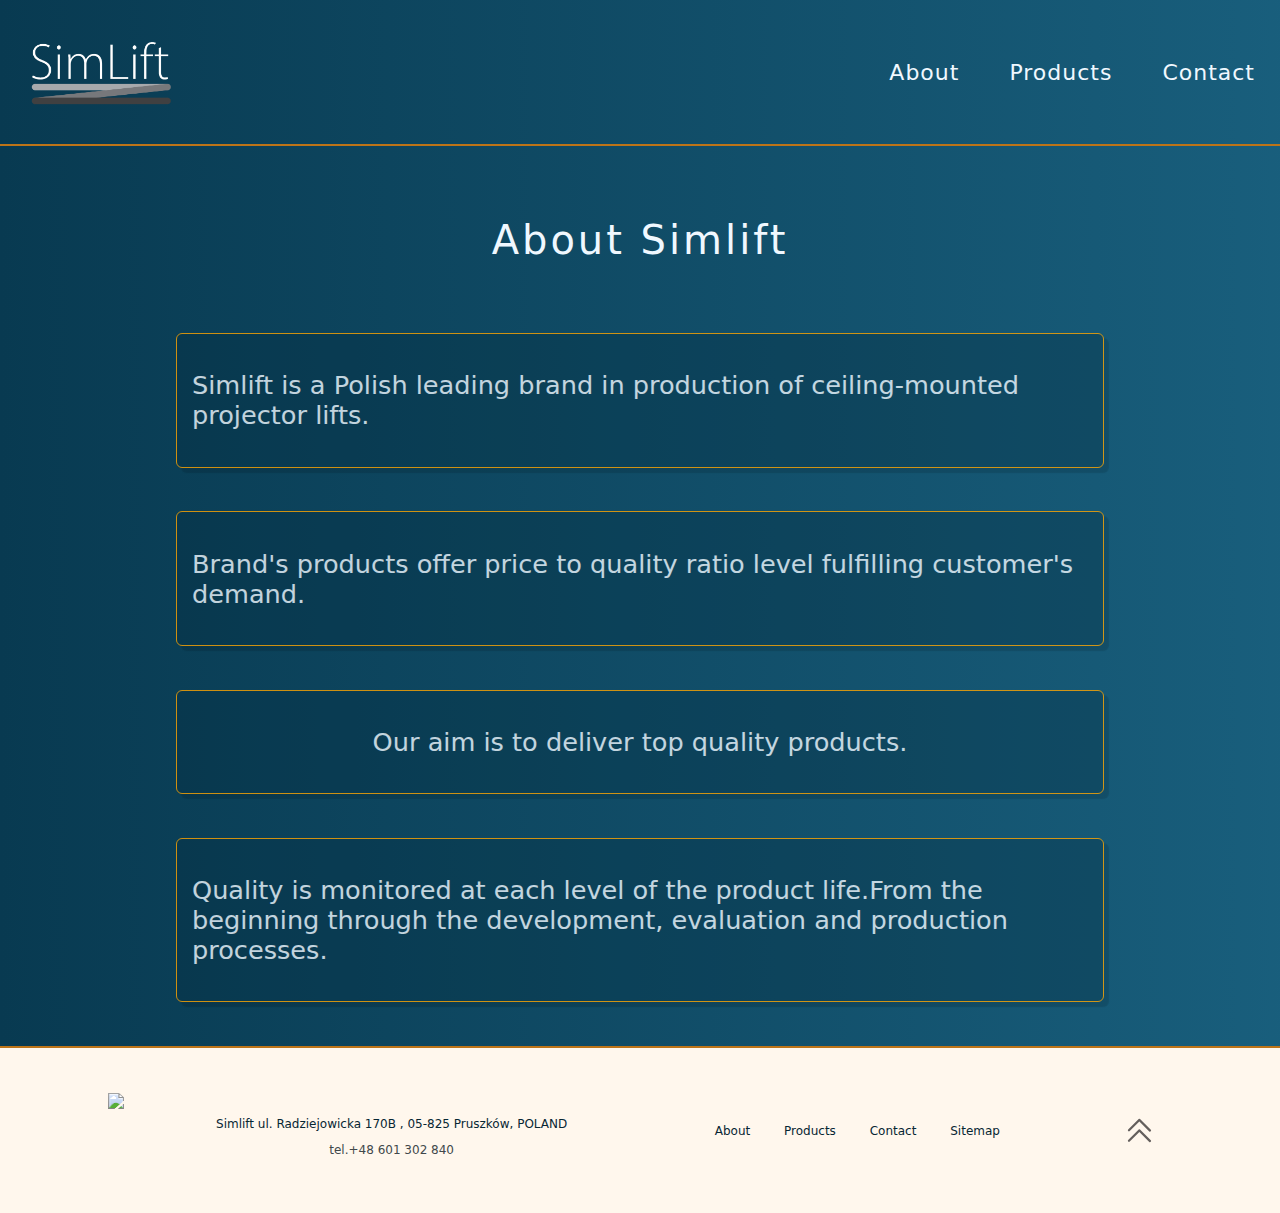
==== about.html @ 5cfcb2d1 "facebook logo removed" ====
<!DOCTYPE html>
<html lang="en">
  <head>
    <meta charset="UTF-8" />
    <meta name="viewport" content="width=device-width, initial-scale=1.0" />
    <link rel="stylesheet" href="style.css" />
    <link rel="stylesheet" href="about.css" />
    <title>About</title>
    </head>
<body id="contact-body">
   <div class="container">
      <a href="index.html"> <img class="logo" src="./Simlift.png" /></a>
      <nav>
        <a href="" class="bold">About</a> <a href="products.html">Products </a><a href="contact.html">Contact</a>
      </nav>
    </div>
    <main>
      <h1> About Simlift</h1>
     <div class="about-section"><h2>Simlift is a Polish <strong>leading brand</strong> in production of <strong>ceiling-mounted projector lifts.</strong></h2></div>
        <div class="about-section"><h2> Brand's <strong>products offer</strong> price to quality ratio level fulfilling customer's demand.</h2></div>
        <div class="about-section"><h2>Our aim is to deliver<strong> top quality </strong> products.</h2></div> 
        <div class="about-section"><h2><strong>Quality is monitored </strong> at each level of the product life.From the beginning through the development, evaluation and production processes.</h2></div>
    </main>
    <footer>
      <img class="ak-logo" src="logo2.jpg" />
      <div class="address">
       <p> <div>Simlift ul. Radziejowicka 170B , 05-825 Pruszków, POLAND</p></div>
          <p> tel.+48 601 302 840 </p></div>
      </div>
     <div class="footer-link-container">
      <ul>
        <li><a href="about.html">About</a></li>
        <li><a href="products.html">Products</a></li>
      <li><a href="contact.html">Contact</a></li>
      <li><a href="#">Sitemap</a></li>
      </ul>
      </div>
      <a href="#"> <img  class="footer-arrow" src="./icons/arrowup.svg"/></a>
    </footer>
   </body>
---- style.css ----
html {
  scroll-behavior: smooth;
}

body {
  background-image: linear-gradient(to right, #083a51, #115978f7);
    font-family: system-ui, -apple-system, BlinkMacSystemFont, 'Segoe UI', Roboto,
    Oxygen, Ubuntu, Cantarell, 'Open Sans', 'Helvetica Neue', sans-serif;
    color: aliceblue;
    font-weight: 200;
    margin:0px;

    
}

a {
  text-decoration:none;
  color: aliceblue;
}

a:hover {
  text-decoration: underline 1px;


}
footer a {
  color: #072633;
  display: flex;
  justify-content: space-between;
  justify-content: flex-end;
  padding: 15px;
}

header {
  display: flex;
  align-items: center;
  justify-content: space-around;
  position: relative;
  height: 84vh;
  width: auto;
  background-image: linear-gradient(rgba(0, 0, 0, 0.3), rgba(0, 0, 0, 0.3)),
    url(./images/projectorscreen1.jpg);
  background-size: cover;
  
  
}


h1 {
  font-size: 2.5em;
  margin-block-start: 0.67em;
  margin-block-end: 0.67em;
  display: flex;
  justify-content: space-evenly;
  letter-spacing: 3px;
}

h1, h2, h3, p, a {
font-weight: 100;
align-items: flex-end;
justify-content: center;

  }

  h2 {

    font-size:1.6em;
  }


.logo {
  height: 80px;
  width: auto;  
}

.logo-div {
  height: 15vh;
}

nav {
  display: flex;
  justify-content: space-between;
  align-items:end;
  gap: 50px;
  font-size: 30px;
  text-decoration: none;

  
}

nav a {
  font-size: 22px;
  letter-spacing: 1px;
  
}

title {
  color: rgba(226, 226, 226, 0.7);
  font-family: 'Times New Roman', Times, serif;
  font-size: 20px;
  display: flex;
  justify-content: center;
}
.bold {
  font-weight: 500;
}

.img-container {
  background-image: linear-gradient(rgba(0, 0, 0, 0.3), rgba(0, 0, 0, 0.3)),
    url(../../../images/istockphoto-1251716975-1024x1024.jpg);
}

.section-1 {
  background-color: white;
  max-height: 200vh;
}
.btn:hover {
  text-decoration: underline 0.5px white;
}

.carousel-container {

  position: relative;
  gap: 20px;
  padding: 15px;
  height: 100%;
  border: 2px #bd7418 solid;
  min-height: 600px;
  
}

.carousel-flex {
  display: flex;
  flex-direction: column;
  flex-basis: 50%;
  border: solid rgba(0, 0, 0, 0.561) 0.2px;
  border-radius: 3px;
  box-shadow: 5px 5px 1px #00000026;
}

.carousel-container h1 {
  display: flex;
 color:  #072633;
}



.section-1-outer-container {
  display: flex;
  gap: 15px;

}

.section-1-inner-container-1 {
color: #072633;
background-color:#fff7ed;
flex-basis: 50%;
text-align: center;
border: solid  rgba(0, 0, 0, 0.561) 0.2px;
border-radius: 3px;

}

.carousel-container .carousel-item,
.carousel-container .carousel-item-hidden {
  display: none; /* hide all slide images not currently being viewed */
}

.carousel-container .carousel-item-visible {
  display: flex; /* show current slide image */
  animation: fadeVisibility 0.5s; /* for fading effect when switching between slides */
}

.header-carousel-container {
display: flex;
align-items: center;
justify-content: space-between;

}

.header-carousel-container h2 {
  align-items: center;
  margin-left:  50px;
  border-bottom: solid 1.2px #bd7418;
  position:absolute;
  top:50%;
  transform: translate(0,-50%);
  font-size: 35px;
}

.carousel-container .carousel-item img {
  /* height: 400px;
  width: auto; */
  margin: auto;
  max-width: 100%;
  height: auto;

}


.container {
  display: flex;
  justify-content: space-between;
  align-items: center;
  font-size: 20px;
  min-height: 16vh;
  flex-wrap: wrap;
  padding:  0px 25px;
  border-bottom: 2px solid #bd7418;

  
}

.overlay-text {
  display: flex;
  flex-direction: column;
  height: 100%;
  justify-content: space-around;
  align-items: center;
  text-align: center;
}

.carousel-dots {
  text-align: center;
  display: flex;
  justify-content: space-around;
  padding:35px;
}

input[type=radio]{
  accent-color:#bd7418;
  
 
}

.dot:focus {
   border: 0.5px solid;  
}


@keyframes fadeVisibility {
  0% {
    opacity: 0;
  }
  100% {
    opacity: 1;
  }
}

.carousel-info {
display: none;
}

.carousel-info-hidden {
  display: none;
  }

.carousel-info-visible {
  display: flex; /* show current slide image */
  animation: fadeVisibility 0.5s; /* for fading effect when switching between slides */
  justify-content: space-around;
  height: 100%;
  flex-direction: column;
  align-items: center;
  box-shadow: 5px 5px 1px #00000026;
}


.header-carousel-container button {
  border-radius: 50px;
  background:none;
  border: 0;
  font-size: 16px;
  font-weight: bold;
  cursor: grab;
  width: 50px;
  height: 80px;
}


@media(max-width:1028px) {
  .header-carousel-container h2 {
    left:50%;
    transform:translate(-50%, 85px);
    top:0;
    margin:0;
    
    
  }
}

.section-2 {
  /* min-height: 80vh; */
  text-align: center;
  display: flex;
  flex-direction: column;
  background-color: #083a51aa;
}
.section-2-hero {
background-image: url("./images/glass.jpg");
background-size: cover;
/* height: 70vh; */
}

.section-2-text {
padding: 5px;
}

.animation {
  opacity: 0;
  transition: all 1.5s ease-out;
  /* transition-delay: 0.4s; */
}
.scroll-animation {
  opacity: 1;
  /* transform: translateX(0); */
}

.box-icon-container {
  display: flex;
  justify-content: space-evenly;
  flex-wrap: wrap;
  min-width: 250px;
  margin: 10px;
}

.box-icon {
  flex-grow: 0;
  flex-shrink: 0;
  flex-basis: 20%;
  min-width: 300px;
  margin: 25px;
  height: 300px;
  border: 1px solid #231F20;
  background-color:#fff7edbf;
  display: flex;
  flex-direction:column;
  align-items: center;
  justify-content: center;
  border-radius: 6px;
  }
  
  .box-icon:hover{
    box-shadow: 10px 10px 5px  #0000005b; 
    border:1px solid #bd7418;
    
  }


.box-icon  img {
  width: 45px;
  height: auto;  
}

.box-icon p {
 text-align: center;
 font-size: 20px;
 color:#072633;
}

.ak-logo {
  height:75px;
  width: auto;
  /* display: flex; */
  }

.facebook-logo {
  height:30px;
  width: auto;
  filter: invert(1);
}



footer {
  background-color:#fff7ed;
  border-top: 2px solid #bd7418;
  display: flex;
  justify-content: space-evenly;
  align-items: center;
  flex-wrap: wrap;
  color:#072633;
  font-size: 12px;
  padding: 15px;
  min-height: 15vh;
}

.footer-arrow {
  height: 35px;
  width: auto;
  opacity:0.7;
}

.kontakt-section2 {
  font-size: 12px;
  color: #41484b;
  font-weight: 200;
} 

@media(max-width:630px) {
  .container {
    justify-content: center;
    flex-direction: column;
    padding: 0;
  }

  .section-1-outer-container {
    flex-direction: column;
  }


  nav {
    flex-wrap: wrap;
    justify-content:space-around;
    gap: 20px;
    width: 100%;
  }
}


.pdf {
  height: 50px;
  width: auto;
  margin-bottom: 20px;
  padding:5px;
}

.address {
  text-align: center;
  display: flex;
  flex-direction: column;
  align-content: center;
  align-items: center;
  justify-content: center;
}

.address p {
  color: #41484b;
  display: inline;
}

.footer-link-container ul {
  list-style: none;
}

.footer-link-container li {
  display: inline-block;
}
---- about.css ----
main {
    display: flex;
    flex-direction: column;
    align-items: center;
    justify-content: space-evenly;
    min-height: 100vh;
}

.about-section {
border: 1px solid orange;
border-radius: 6px;
display: flex;
flex-direction: column;
align-items: center;
padding: 15px;
width: 70%;
opacity: 0.8;
background-color: #062e3f66;
box-shadow: 5px 5px 1px #00000026;
}
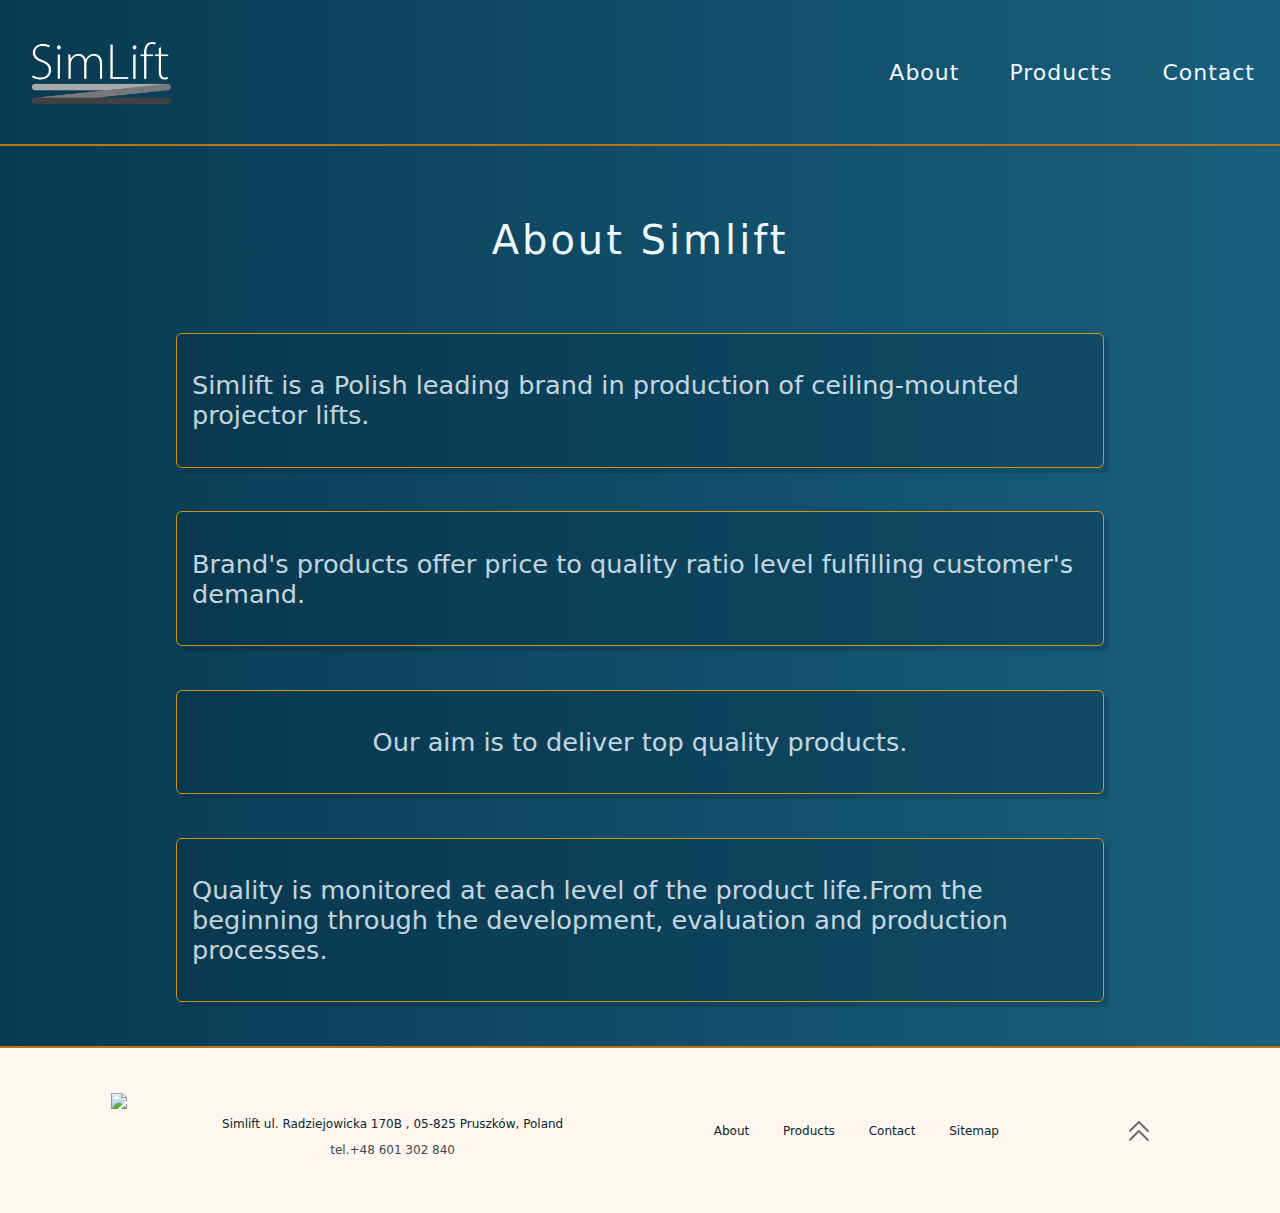
==== commit 00624b09: "editionslatest" ====
--- a/about.html
+++ b/about.html
@@ -24,7 +24,7 @@
     <footer>
       <img class="ak-logo" src="logo2.jpg" />
       <div class="address">
-       <p> <div>Simlift ul. Radziejowicka 170B , 05-825 Pruszków, POLAND</p></div>
+       <p> <div>Simlift ul. Radziejowicka 170B , 05-825 Pruszków, Poland</p></div>
           <p> tel.+48 601 302 840 </p></div>
       </div>
      <div class="footer-link-container">
--- a/style.css
+++ b/style.css
@@ -126,7 +126,7 @@
   height: 100%;
   border: 2px #bd7418 solid;
   min-height: 600px;
-  
+
 }
 
 .carousel-flex {
@@ -148,12 +148,13 @@
 .section-1-outer-container {
   display: flex;
   gap: 15px;
+  margin:35px;
 
 }
 
 .section-1-inner-container-1 {
 color: #072633;
-background-color:#fff7ed;
+background-color:#3684e324;
 flex-basis: 50%;
 text-align: center;
 border: solid  rgba(0, 0, 0, 0.561) 0.2px;
@@ -225,10 +226,14 @@
   display: flex;
   justify-content: space-around;
   padding:35px;
+  color: transparent;
 }
 
 input[type=radio]{
-  accent-color:#bd7418;
+  accent-color:#07070766;
+  width: 0.7rem;
+  height: 0.7rem;
+  opacity:0.7;
   
  
 }
@@ -258,7 +263,7 @@
 .carousel-info-visible {
   display: flex; /* show current slide image */
   animation: fadeVisibility 0.5s; /* for fading effect when switching between slides */
-  justify-content: space-around;
+  justify-content: center;
   height: 100%;
   flex-direction: column;
   align-items: center;
@@ -322,6 +327,7 @@
   flex-wrap: wrap;
   min-width: 250px;
   margin: 10px;
+  padding-bottom: 40px;
 }
 
 .box-icon {
@@ -386,7 +392,7 @@
 }
 
 .footer-arrow {
-  height: 35px;
+  height: 30px;
   width: auto;
   opacity:0.7;
 }
@@ -406,6 +412,7 @@
 
   .section-1-outer-container {
     flex-direction: column;
+    
   }
 
 
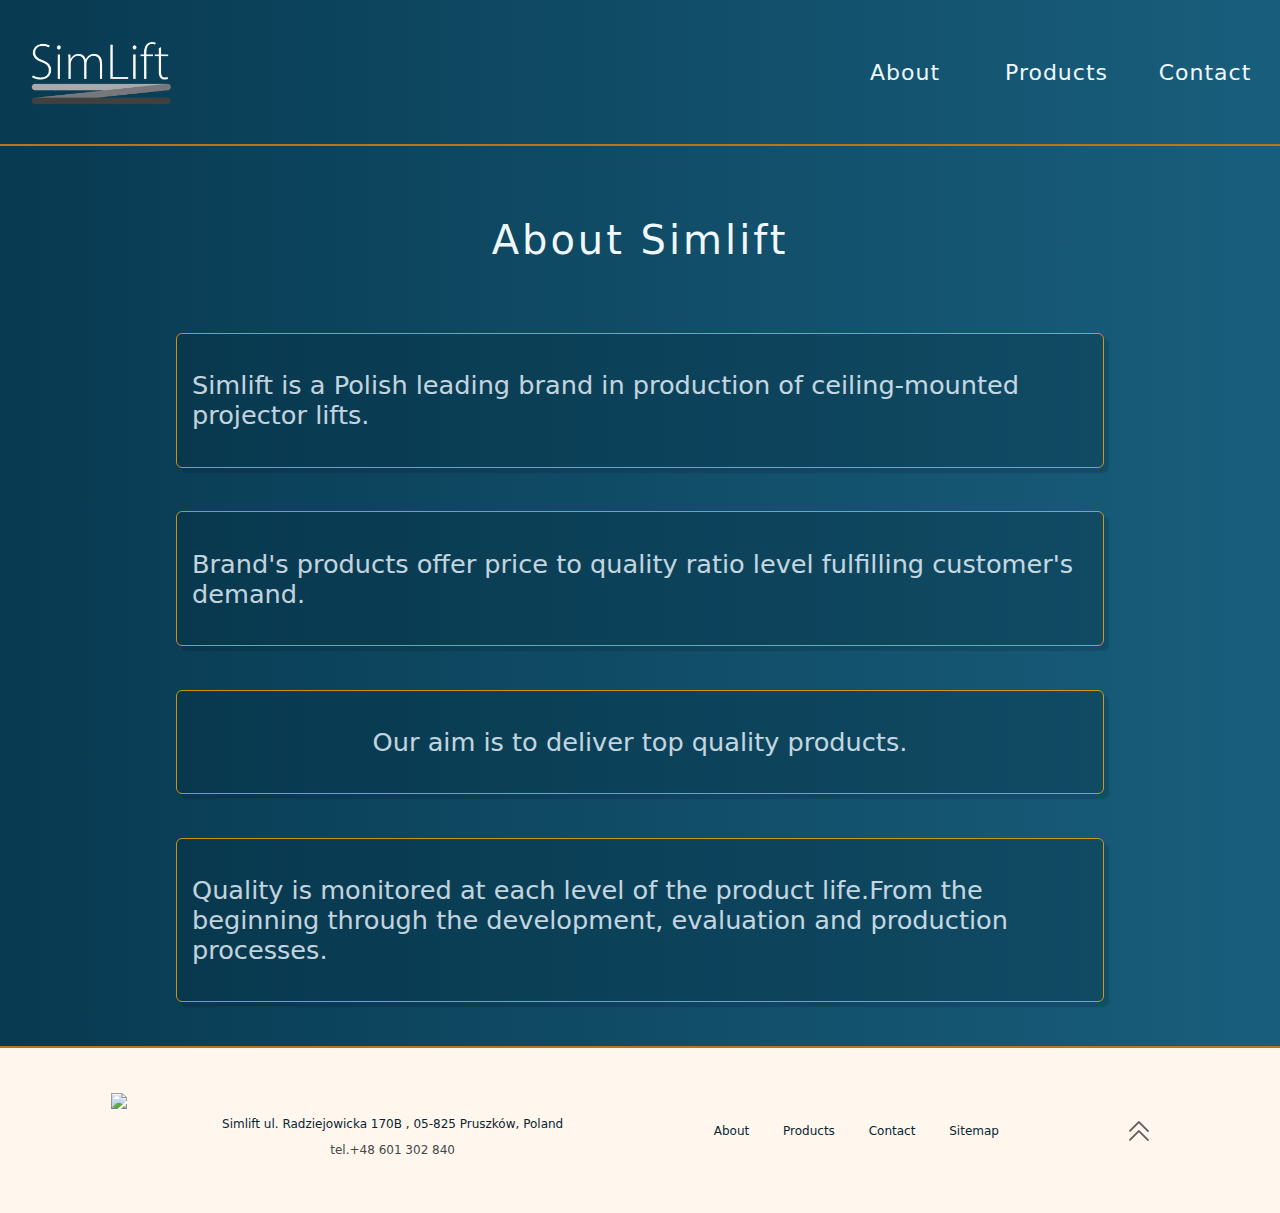
==== commit d270acb1: "shifting nav item bug fix" ====
--- a/about.html
+++ b/about.html
@@ -6,12 +6,16 @@
     <link rel="stylesheet" href="style.css" />
     <link rel="stylesheet" href="about.css" />
     <title>About</title>
-    </head>
+  </head>
 <body id="contact-body">
    <div class="container">
-      <a href="index.html"> <img class="logo" src="./Simlift.png" /></a>
+      <a href="index.html">
+        <img class="logo" src="./Simlift.png" />
+      </a>
       <nav>
-        <a href="" class="bold">About</a> <a href="products.html">Products </a><a href="contact.html">Contact</a>
+        <a text="About" href="" class="bold">About</a>
+        <a text="Products" href="products.html">Products </a>
+        <a text="Contact" href="contact.html">Contact</a>
       </nav>
     </div>
     <main>
--- a/style.css
+++ b/style.css
@@ -8,9 +8,7 @@
     Oxygen, Ubuntu, Cantarell, 'Open Sans', 'Helvetica Neue', sans-serif;
     color: aliceblue;
     font-weight: 200;
-    margin:0px;
-
-    
+    margin:0px; 
 }
 
 a {
@@ -82,16 +80,27 @@
   justify-content: space-between;
   align-items:end;
   gap: 50px;
-  font-size: 30px;
   text-decoration: none;
-
-  
 }
 
 nav a {
   font-size: 22px;
   letter-spacing: 1px;
-  
+  width: 100px;
+  text-align: center;
+  
+}
+
+nav a::before {
+  font-size: 22px;
+  letter-spacing: 1px;
+  content:attr(text);
+  position: absolute;
+  opacity: 0;
+  text-align: center;
+  /* content: "klskl"; */
+  font-weight: 500;
+ width: 80px;
 }
 
 title {
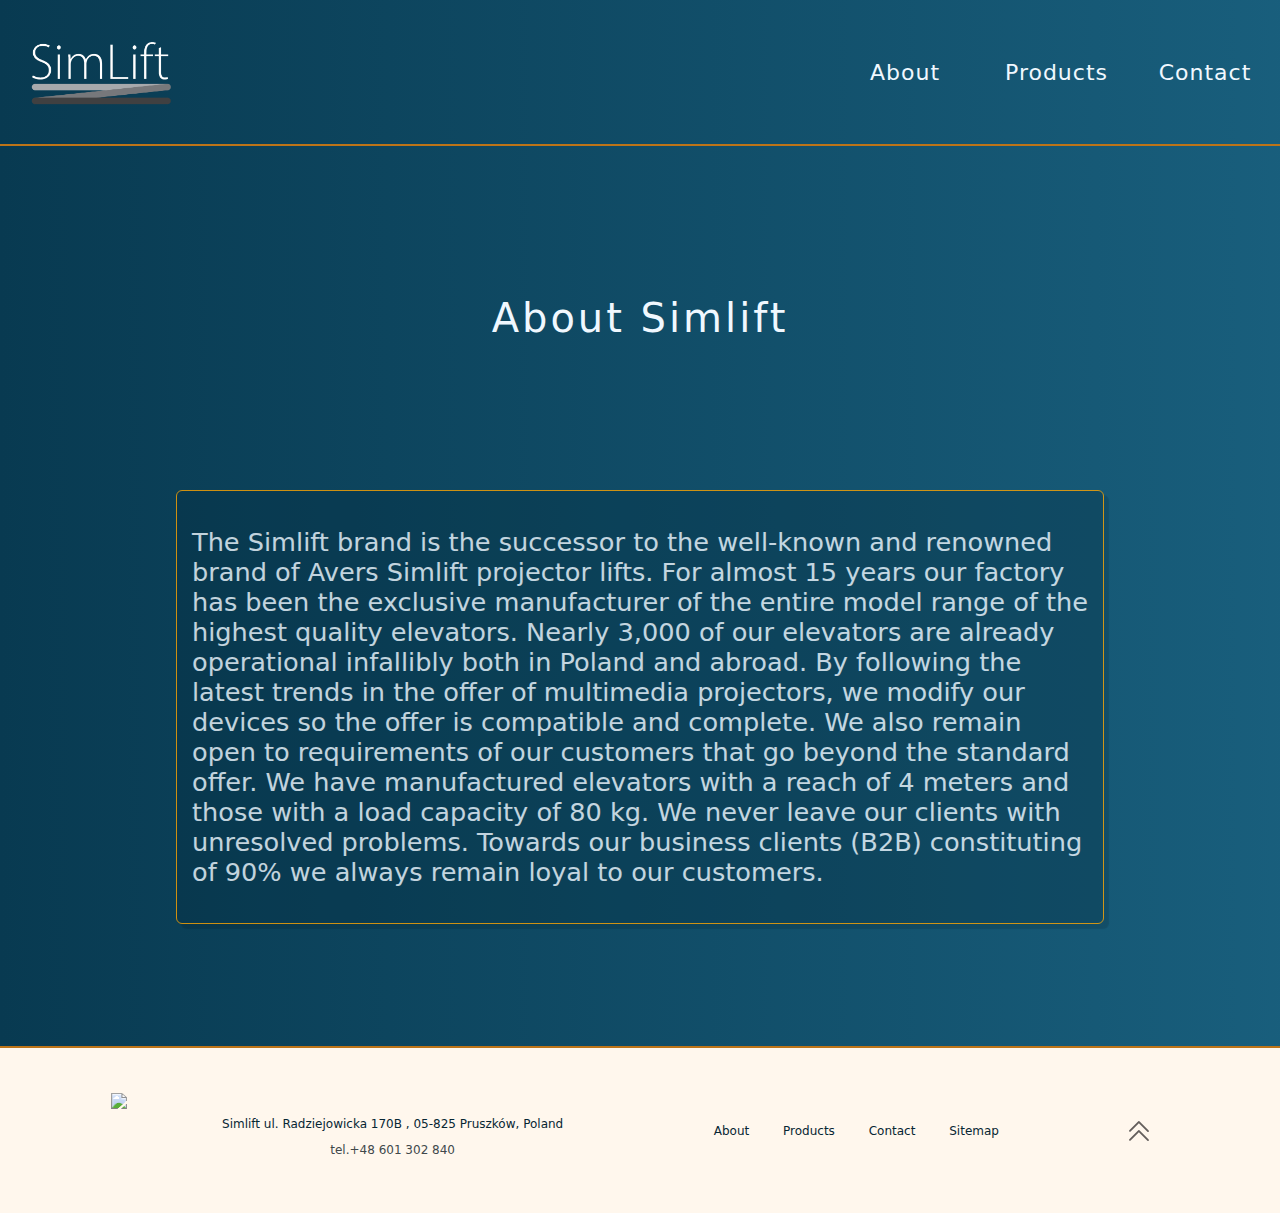
==== commit 3a6a9e6b: "update" ====
--- a/about.html
+++ b/about.html
@@ -6,24 +6,31 @@
     <link rel="stylesheet" href="style.css" />
     <link rel="stylesheet" href="about.css" />
     <title>About</title>
-  </head>
+    </head>
 <body id="contact-body">
    <div class="container">
-      <a href="index.html">
-        <img class="logo" src="./Simlift.png" />
-      </a>
+      <a href="index.html"> <img class="logo" src="./Simlift.png" /></a>
       <nav>
-        <a text="About" href="" class="bold">About</a>
-        <a text="Products" href="products.html">Products </a>
-        <a text="Contact" href="contact.html">Contact</a>
+        <a href="" class="bold">About</a> <a href="products.html">Products </a><a href="contact.html">Contact</a>
       </nav>
     </div>
     <main>
       <h1> About Simlift</h1>
-     <div class="about-section"><h2>Simlift is a Polish <strong>leading brand</strong> in production of <strong>ceiling-mounted projector lifts.</strong></h2></div>
-        <div class="about-section"><h2> Brand's <strong>products offer</strong> price to quality ratio level fulfilling customer's demand.</h2></div>
-        <div class="about-section"><h2>Our aim is to deliver<strong> top quality </strong> products.</h2></div> 
-        <div class="about-section"><h2><strong>Quality is monitored </strong> at each level of the product life.From the beginning through the development, evaluation and production processes.</h2></div>
+      </div>
+     
+        <div class="about-section"><h2> The Simlift brand is the successor to the well-known 
+          and renowned brand of Avers Simlift projector lifts. For almost 15 years
+          our factory has been the exclusive manufacturer of the entire model range of the
+          highest quality elevators. Nearly 3,000 of our elevators are already operational
+          infallibly both in Poland and abroad. By following the latest trends in the offer of 
+          multimedia projectors, we modify our devices so the offer is compatible and complete. We also remain open to
+          requirements of our customers that go beyond the standard offer. 
+          We have manufactured elevators with a reach of 4 meters and those with a load capacity of 80 kg.
+          We never leave our clients with unresolved problems.
+          Towards our business clients (B2B) constituting  of 90%
+          we always remain loyal to our customers.
+        </h2></div>
+        
     </main>
     <footer>
       <img class="ak-logo" src="logo2.jpg" />
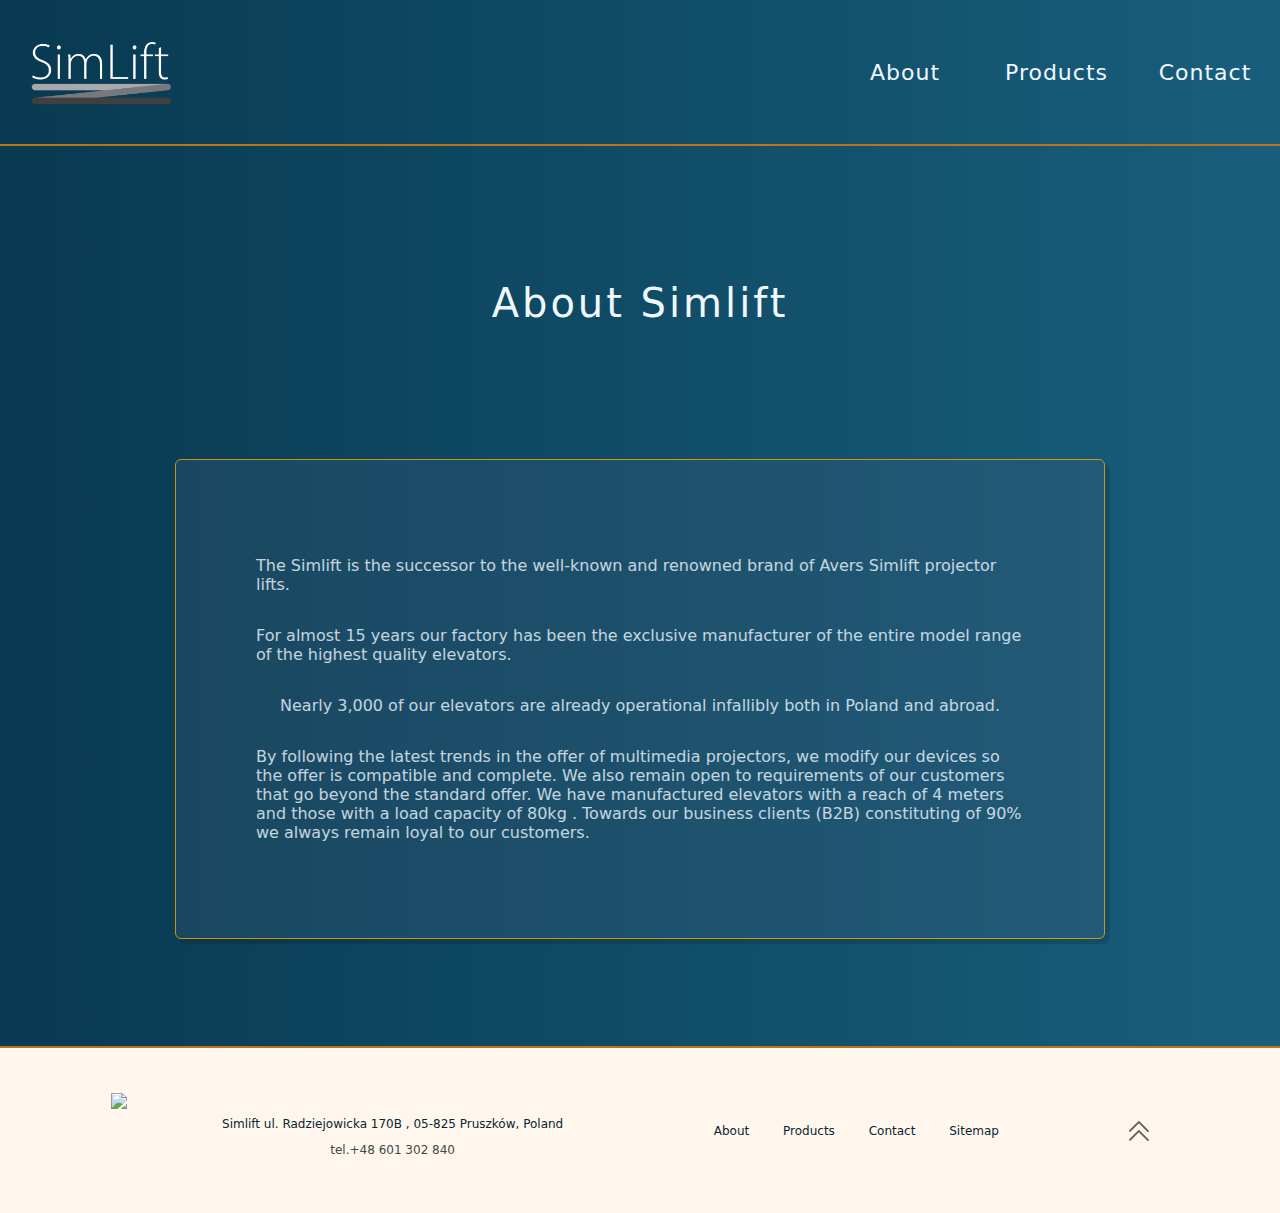
==== commit 2275c673: "lestestupdates" ====
--- a/about.html
+++ b/about.html
@@ -18,18 +18,25 @@
       <h1> About Simlift</h1>
       </div>
      
-        <div class="about-section"><h2> The Simlift brand is the successor to the well-known 
-          and renowned brand of Avers Simlift projector lifts. For almost 15 years
+        <div class= "about-section fadeInUp-animation ">
+          <p>The <strong>Simlift</strong> is the successor to the well-known 
+          and renowned brand of <strong>Avers </strong> Simlift projector lifts. 
+          </p>
+          <p>For almost <strong>15 years</strong>
           our factory has been the exclusive manufacturer of the entire model range of the
-          highest quality elevators. Nearly 3,000 of our elevators are already operational
-          infallibly both in Poland and abroad. By following the latest trends in the offer of 
-          multimedia projectors, we modify our devices so the offer is compatible and complete. We also remain open to
-          requirements of our customers that go beyond the standard offer. 
-          We have manufactured elevators with a reach of 4 meters and those with a load capacity of 80 kg.
-          We never leave our clients with unresolved problems.
+          highest quality elevators.
+          </p>
+          <p> Nearly <strong> 3,000 </strong> of our elevators are already operational
+          infallibly both in Poland and abroad.
+          </p>
+          <p> By following the latest trends in the offer of 
+          multimedia projectors, we modify our devices so the offer is <strong> compatible</strong> and <strong> complete.</strong>
+          We also remain open to
+          requirements of our customers that go <strong>beyond</strong> the standard offer. 
+          We have manufactured elevators with a reach of <strong> 4 meters</strong> and those with a load capacity of <strong> 80kg </strong>.
           Towards our business clients (B2B) constituting  of 90%
-          we always remain loyal to our customers.
-        </h2></div>
+          we always remain <strong>loyal </strong> to our customers.
+          </p></div>
         
     </main>
     <footer>
--- a/about.css
+++ b/about.css
@@ -7,14 +7,33 @@
 }
 
 .about-section {
+
+
 border: 1px solid orange;
 border-radius: 6px;
 display: flex;
 flex-direction: column;
 align-items: center;
-padding: 15px;
-width: 70%;
+padding: 80px;
+width: 60%;
 opacity: 0.8;
-background-color: #062e3f66;
+background-color: #445e7c56;
 box-shadow: 5px 5px 1px #00000026;
+    
 }
+
+@keyframes fadeInUp {
+    0% {
+      transform: translateY(100%);
+      opacity: 0;
+    }
+    100% {
+      transform: translateY(0%);
+      opacity: 1;
+    }
+  }
+  
+  .fadeInUp-animation {
+    animation: 1.5s fadeInUp;
+  }
+    
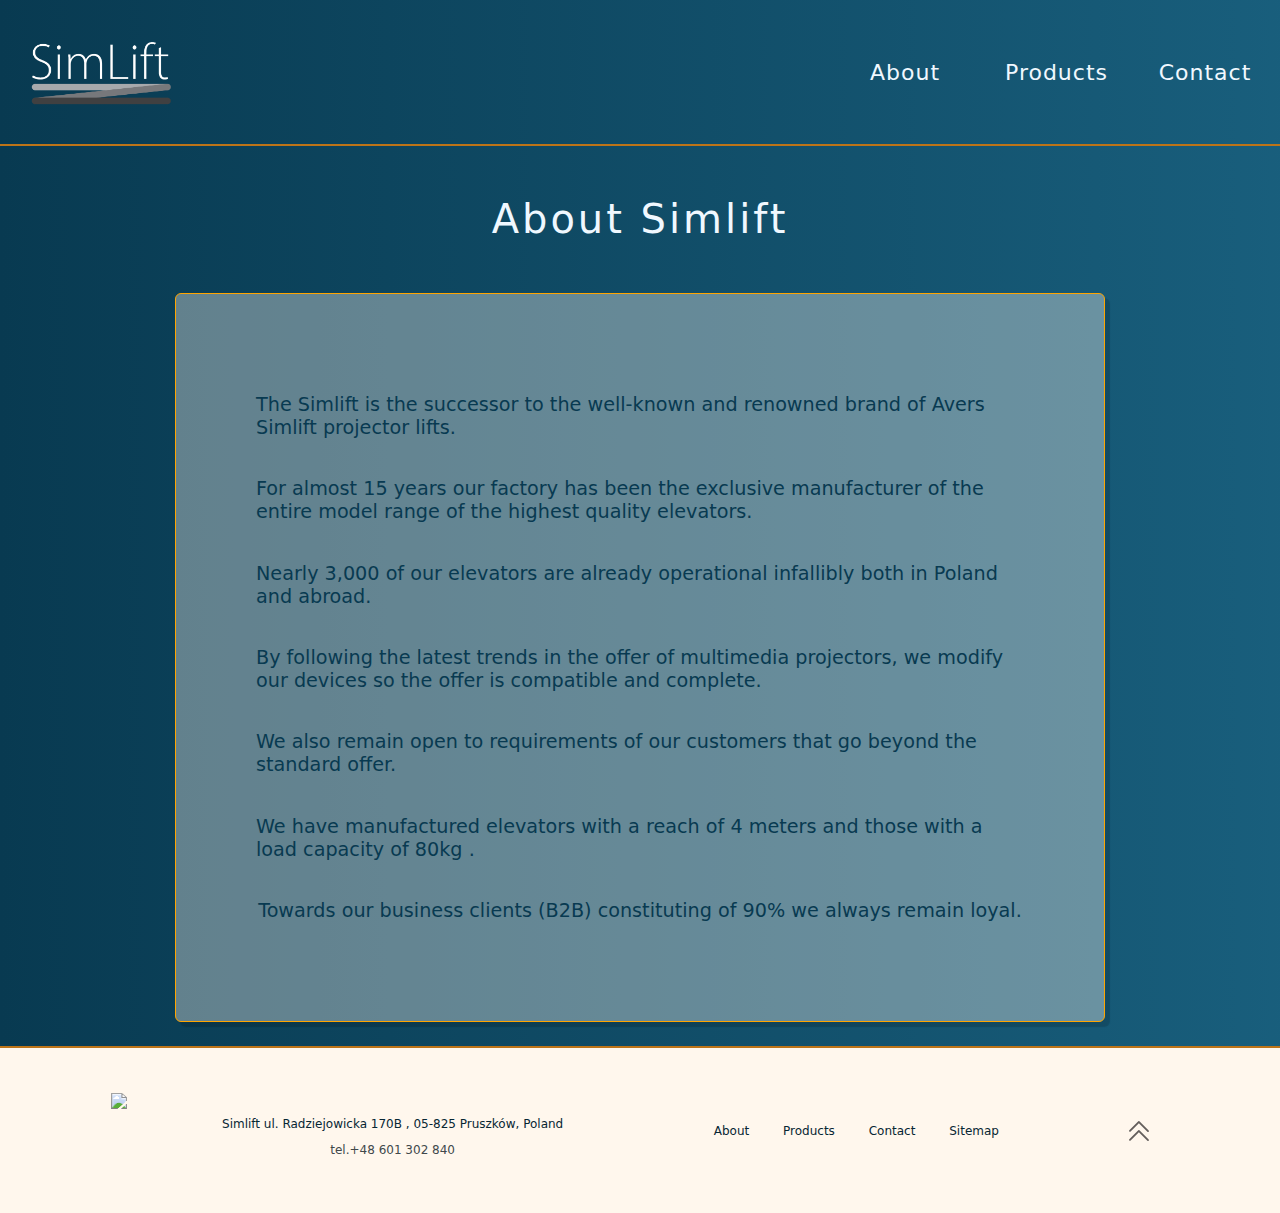
==== commit 3445314d: "Merge branch 'main' of https://github.com/ajkirwan1/github.io" ====
--- a/about.html
+++ b/about.html
@@ -6,12 +6,16 @@
     <link rel="stylesheet" href="style.css" />
     <link rel="stylesheet" href="about.css" />
     <title>About</title>
-    </head>
+  </head>
 <body id="contact-body">
    <div class="container">
-      <a href="index.html"> <img class="logo" src="./Simlift.png" /></a>
+      <a href="index.html">
+        <img class="logo" src="./Simlift.png" />
+      </a>
       <nav>
-        <a href="" class="bold">About</a> <a href="products.html">Products </a><a href="contact.html">Contact</a>
+        <a text="About" href="" class="bold">About</a>
+        <a text="Products" href="products.html">Products </a>
+        <a text="Contact" href="contact.html">Contact</a>
       </nav>
     </div>
     <main>
@@ -31,12 +35,11 @@
           </p>
           <p> By following the latest trends in the offer of 
           multimedia projectors, we modify our devices so the offer is <strong> compatible</strong> and <strong> complete.</strong>
-          We also remain open to
-          requirements of our customers that go <strong>beyond</strong> the standard offer. 
-          We have manufactured elevators with a reach of <strong> 4 meters</strong> and those with a load capacity of <strong> 80kg </strong>.
-          Towards our business clients (B2B) constituting  of 90%
-          we always remain <strong>loyal </strong> to our customers.
-          </p></div>
+          <p>We also remain open to
+          requirements of our customers that go <strong>beyond</strong> the standard offer.</p>
+         <p> We have manufactured elevators with a reach of <strong> 4 meters</strong> and those with a load capacity of <strong> 80kg </strong>.</p>
+          <p>Towards our business clients (B2B) constituting  of 90%
+          we always remain <strong>loyal. </strong></p></div>
         
     </main>
     <footer>
--- a/style.css
+++ b/style.css
@@ -72,7 +72,10 @@
 }
 
 .logo-div {
-  height: 15vh;
+
+  
+    height: 15vh;
+
 }
 
 nav {
@@ -149,7 +152,7 @@
 
 .carousel-container h1 {
   display: flex;
- color:  #072633;
+ color: #072633de;
 }
 
 
@@ -198,12 +201,13 @@
   font-size: 35px;
 }
 
-.carousel-container .carousel-item img {
-  /* height: 400px;
-  width: auto; */
+ .carousel-item img {
+   height: 350px;
+  width: auto; 
   margin: auto;
   max-width: 100%;
-  height: auto;
+  padding-top: 20px;
+  
 
 }
 
@@ -239,9 +243,9 @@
 }
 
 input[type=radio]{
-  accent-color:#07070766;
-  width: 0.7rem;
-  height: 0.7rem;
+  accent-color:#3684e324;
+  width: 0.5rem;
+  height: 0.5rem;
   opacity:0.7;
   
  
@@ -277,6 +281,7 @@
   flex-direction: column;
   align-items: center;
   box-shadow: 5px 5px 1px #00000026;
+  min-height: 260px;
 }
 
 
--- a/about.css
+++ b/about.css
@@ -16,9 +16,10 @@
 align-items: center;
 padding: 80px;
 width: 60%;
-opacity: 0.8;
-background-color: #445e7c56;
+background-color: #fff7ed5c;
 box-shadow: 5px 5px 1px #00000026;
+color: #083a51;
+font-size: larger;
     
 }
 
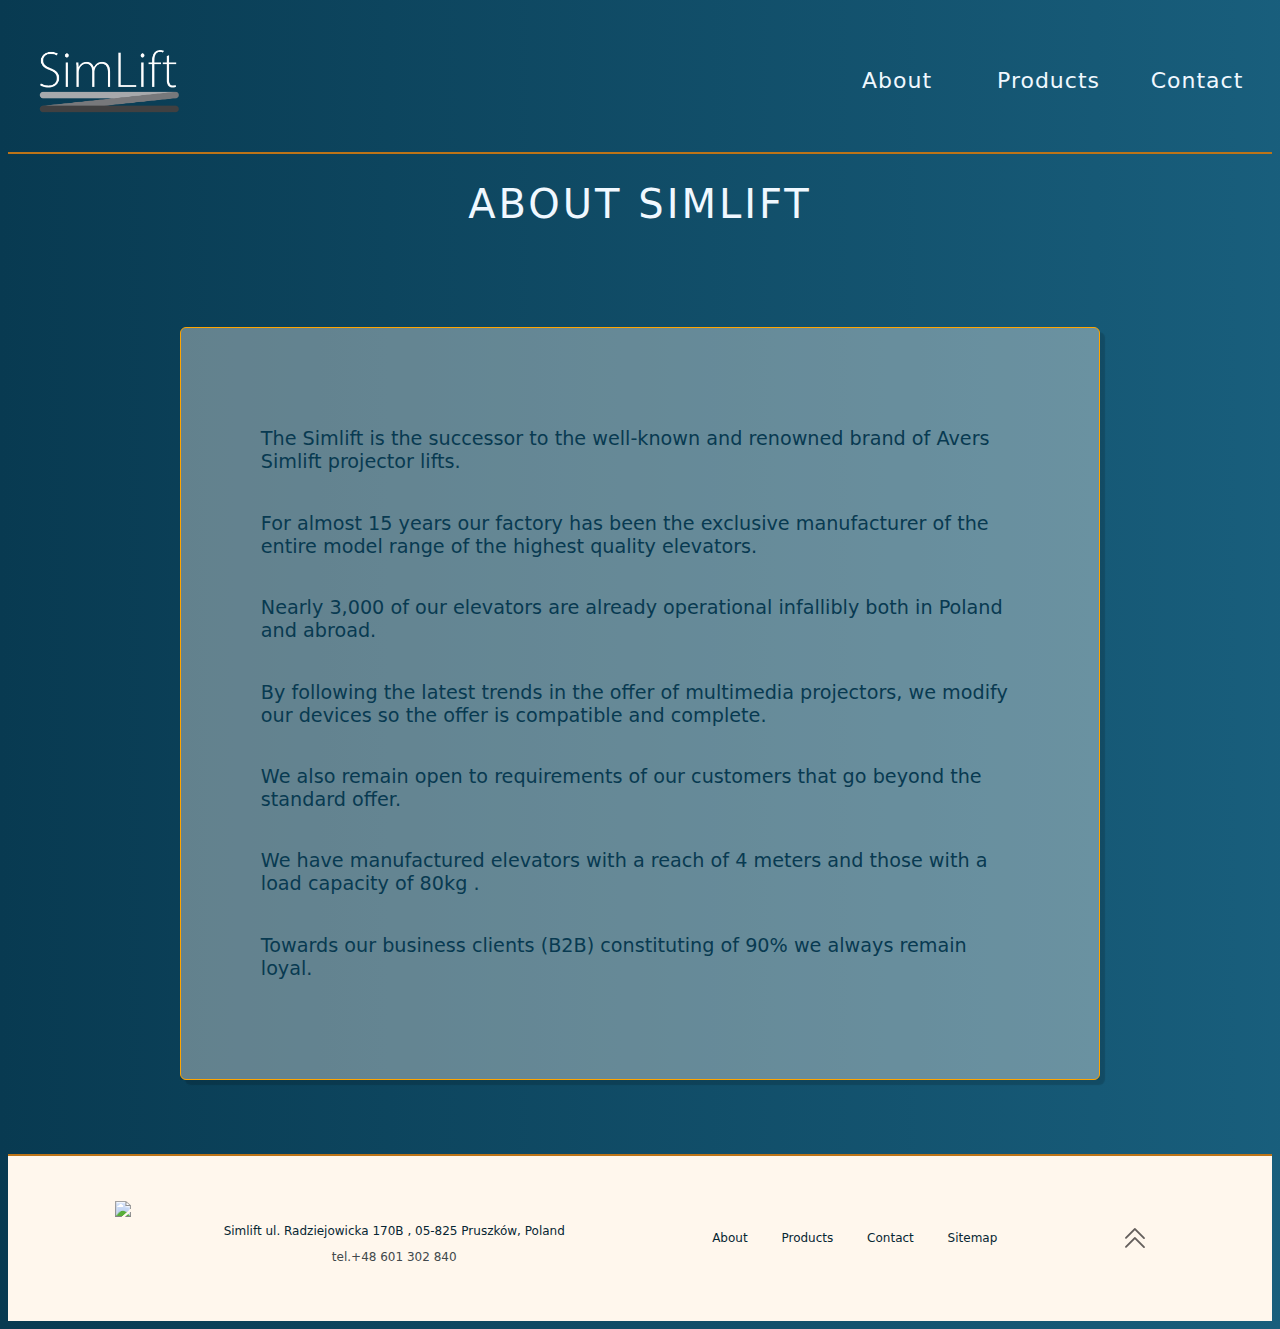
==== commit 48a5282e: "more updates" ====
--- a/about.html
+++ b/about.html
@@ -18,8 +18,8 @@
         <a text="Contact" href="contact.html">Contact</a>
       </nav>
     </div>
+    <h1>ABOUT SIMLIFT</h1>
     <main>
-      <h1> About Simlift</h1>
       </div>
      
         <div class= "about-section fadeInUp-animation ">
--- a/style.css
+++ b/style.css
@@ -4,115 +4,103 @@
 
 body {
   background-image: linear-gradient(to right, #083a51, #115978f7);
-    font-family: system-ui, -apple-system, BlinkMacSystemFont, 'Segoe UI', Roboto,
-    Oxygen, Ubuntu, Cantarell, 'Open Sans', 'Helvetica Neue', sans-serif;
-    color: aliceblue;
-    font-weight: 200;
-    margin:0px; 
+  font-family: system-ui, -apple-system, BlinkMacSystemFont, 'Segoe UI', Roboto,
+  Oxygen, Ubuntu, Cantarell, 'Open Sans', 'Helvetica Neue', sans-serif;
+  font-weight: 200;
+  color: aliceblue;
 }
 
 a {
+  color: aliceblue;
   text-decoration:none;
-  color: aliceblue;
 }
 
 a:hover {
   text-decoration: underline 1px;
-
-
-}
+}
+
 footer a {
-  color: #072633;
   display: flex;
   justify-content: space-between;
   justify-content: flex-end;
   padding: 15px;
+  color: #072633;
 }
 
 header {
+  position: relative;
   display: flex;
   align-items: center;
   justify-content: space-around;
-  position: relative;
+  width: auto;
   height: 84vh;
-  width: auto;
   background-image: linear-gradient(rgba(0, 0, 0, 0.3), rgba(0, 0, 0, 0.3)),
-    url(./images/projectorscreen1.jpg);
+    url("./images/projectorscreen1.jpg");
   background-size: cover;
-  
-  
-}
-
+}
 
 h1 {
+  display: flex;
+  justify-content: space-evenly;
   font-size: 2.5em;
   margin-block-start: 0.67em;
   margin-block-end: 0.67em;
-  display: flex;
-  justify-content: space-evenly;
   letter-spacing: 3px;
 }
 
 h1, h2, h3, p, a {
-font-weight: 100;
-align-items: flex-end;
-justify-content: center;
-
-  }
-
-  h2 {
-
-    font-size:1.6em;
-  }
-
+  align-items: flex-end;
+  justify-content: center;
+  font-weight: 100;
+}
+
+h2 {
+  font-size:1.6em;
+}
 
 .logo {
+  width: auto;  
   height: 80px;
-  width: auto;  
 }
 
 .logo-div {
-
-  
-    height: 15vh;
-
+   height: 15vh;
 }
 
 nav {
   display: flex;
+  align-items:end;
   justify-content: space-between;
-  align-items:end;
   gap: 50px;
   text-decoration: none;
 }
 
 nav a {
+  width: 100px;
   font-size: 22px;
   letter-spacing: 1px;
-  width: 100px;
-  text-align: center;
-  
+  text-align: center;
 }
 
 nav a::before {
-  font-size: 22px;
-  letter-spacing: 1px;
   content:attr(text);
   position: absolute;
+  width: 80px;
+  font-size: 22px;
+  font-weight: 500;
+  letter-spacing: 1px;
   opacity: 0;
   text-align: center;
-  /* content: "klskl"; */
-  font-weight: 500;
- width: 80px;
 }
 
 title {
-  color: rgba(226, 226, 226, 0.7);
+  display: flex;
+  justify-content: center;
   font-family: 'Times New Roman', Times, serif;
   font-size: 20px;
-  display: flex;
-  justify-content: center;
-}
+  color: rgba(226, 226, 226, 0.7);
+}
+
 .bold {
   font-weight: 500;
 }
@@ -123,15 +111,15 @@
 }
 
 .section-1 {
+  max-height: 200vh;
   background-color: white;
-  max-height: 200vh;
-}
+}
+
 .btn:hover {
   text-decoration: underline 0.5px white;
 }
 
 .carousel-container {
-
   position: relative;
   gap: 20px;
   padding: 15px;
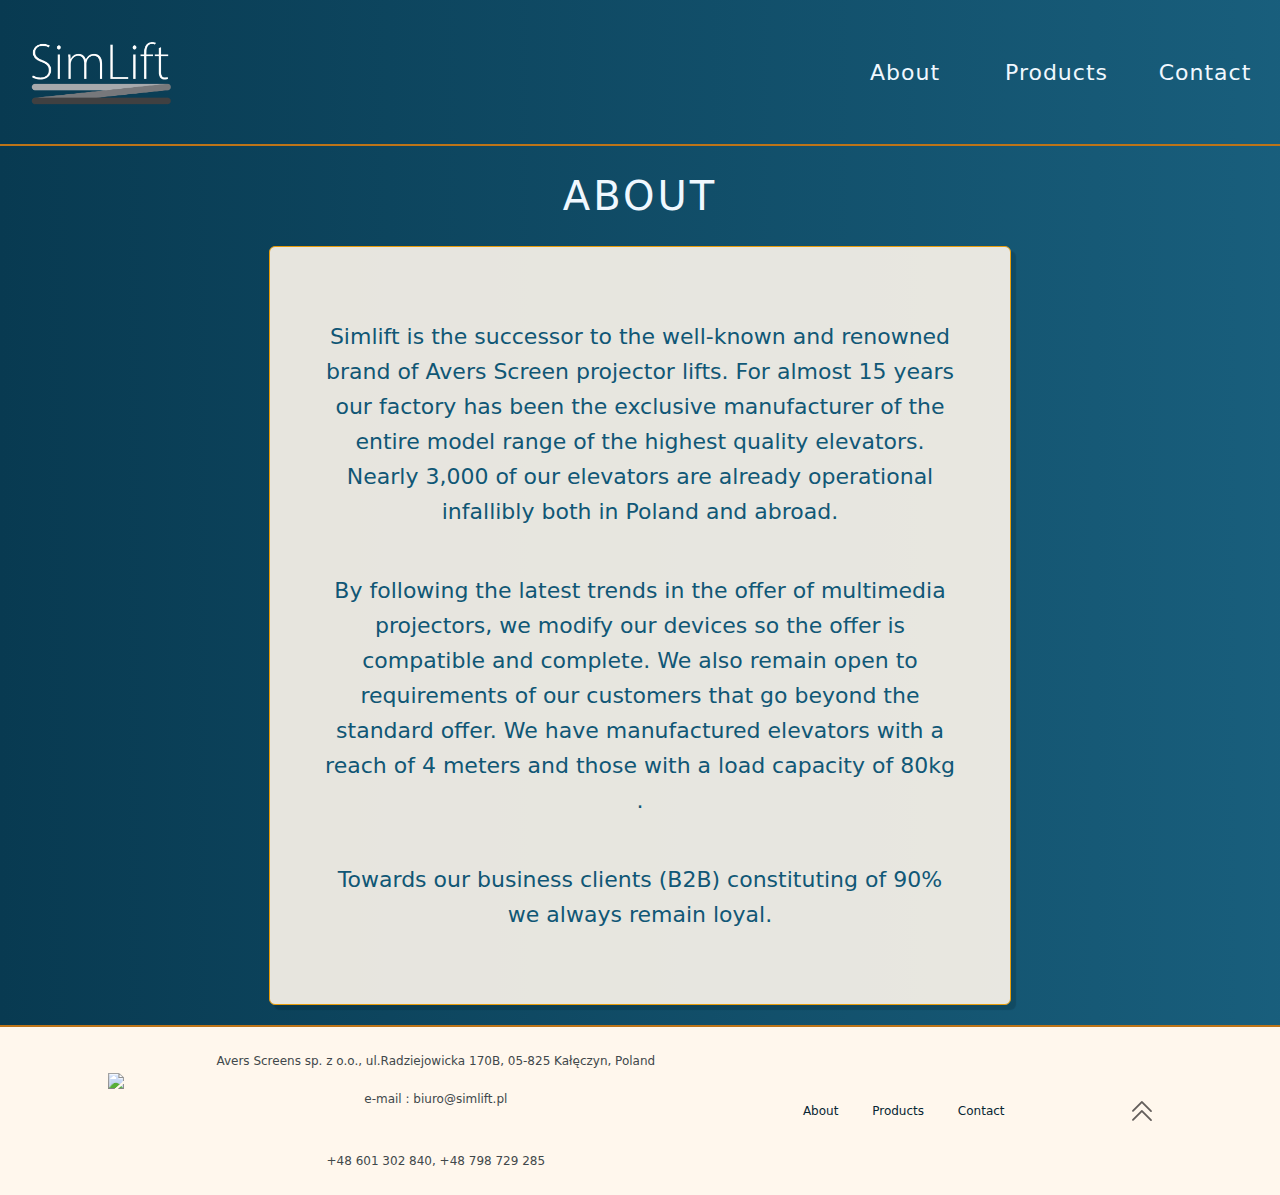
==== commit 0a80d1c1: "finalversion" ====
--- a/about.html
+++ b/about.html
@@ -1,61 +1,77 @@
-<!DOCTYPE html>
-<html lang="en">
-  <head>
-    <meta charset="UTF-8" />
-    <meta name="viewport" content="width=device-width, initial-scale=1.0" />
-    <link rel="stylesheet" href="style.css" />
-    <link rel="stylesheet" href="about.css" />
-    <title>About</title>
-  </head>
-<body id="contact-body">
-   <div class="container">
-      <a href="index.html">
-        <img class="logo" src="./Simlift.png" />
-      </a>
-      <nav>
-        <a text="About" href="" class="bold">About</a>
-        <a text="Products" href="products.html">Products </a>
-        <a text="Contact" href="contact.html">Contact</a>
-      </nav>
-    </div>
-    <h1>ABOUT SIMLIFT</h1>
-    <main>
-      </div>
-     
-        <div class= "about-section fadeInUp-animation ">
-          <p>The <strong>Simlift</strong> is the successor to the well-known 
-          and renowned brand of <strong>Avers </strong> Simlift projector lifts. 
-          </p>
-          <p>For almost <strong>15 years</strong>
-          our factory has been the exclusive manufacturer of the entire model range of the
-          highest quality elevators.
-          </p>
-          <p> Nearly <strong> 3,000 </strong> of our elevators are already operational
-          infallibly both in Poland and abroad.
-          </p>
-          <p> By following the latest trends in the offer of 
-          multimedia projectors, we modify our devices so the offer is <strong> compatible</strong> and <strong> complete.</strong>
-          <p>We also remain open to
-          requirements of our customers that go <strong>beyond</strong> the standard offer.</p>
-         <p> We have manufactured elevators with a reach of <strong> 4 meters</strong> and those with a load capacity of <strong> 80kg </strong>.</p>
-          <p>Towards our business clients (B2B) constituting  of 90%
-          we always remain <strong>loyal. </strong></p></div>
-        
-    </main>
-    <footer>
-      <img class="ak-logo" src="logo2.jpg" />
-      <div class="address">
-       <p> <div>Simlift ul. Radziejowicka 170B , 05-825 Pruszków, Poland</p></div>
-          <p> tel.+48 601 302 840 </p></div>
-      </div>
-     <div class="footer-link-container">
-      <ul>
-        <li><a href="about.html">About</a></li>
-        <li><a href="products.html">Products</a></li>
-      <li><a href="contact.html">Contact</a></li>
-      <li><a href="#">Sitemap</a></li>
-      </ul>
-      </div>
-      <a href="#"> <img  class="footer-arrow" src="./icons/arrowup.svg"/></a>
-    </footer>
-   </body>+<!DOCTYPE html>
+<html lang="en">
+  <head>
+    <meta charset="UTF-8" />
+    <meta name="viewport" content="width=device-width, initial-scale=1.0" />
+    <link rel="stylesheet" href="style.css" />
+    <link rel="stylesheet" href="about.css" />
+    <title>About</title>
+  </head>
+  <body id="contact-body">
+    <div class="container">
+      <a href="index.html">
+        <img class="logo" src="./Simlift.png" />
+      </a>
+      <nav>
+        <a text="About" href="" class="bold">About</a>
+        <a text="Products" href="products.html">Products </a>
+        <a text="Contact" href="contact.html">Contact</a>
+      </nav>
+    </div>
+    <h1>ABOUT </h1>
+    <main id="about-main">
+      </div>
+      <div class= "about-section fadeInUp-animation">
+        <p>
+          <strong>Simlift</strong> is the successor to the well-known
+          and renowned brand of <strong>Avers Screen</strong> projector lifts.
+          For almost <strong>15 years</strong>
+          our factory has been the exclusive manufacturer of the entire model range of the
+          highest quality elevators.
+          Nearly<strong> 3,000 </strong> of our elevators are already operational
+          infallibly both in Poland and abroad.
+        </p>
+        <p>
+          By following the latest trends in the offer of
+          multimedia projectors, we modify our devices so the offer is <strong>compatible </strong> and <strong>complete.</strong>
+          We also remain open to
+          requirements of our customers that go <strong>beyond</strong> the standard offer.
+          We have manufactured elevators with a reach of
+          <strong> 4 meters</strong>
+          and those with a load capacity of<strong> 80kg </strong>.
+        </p>
+        <p>Towards our business clients (B2B) constituting  of 90%
+          we always remain <strong>loyal.</strong>
+        </p>
+      </div>
+    </main>
+    <footer>
+      <img class="ak-logo" src="logo2.jpg" />
+      <div class="address">
+        <p>Avers Screens sp. z o.o.,
+          ul.Radziejowicka 170B, 05-825 Kałęczyn, Poland
+          <p>e-mail : biuro@simlift.pl</p>
+        </p>
+        <p> +48 601 302 840,
+          +48 798 729 285
+        </p>
+      </div>
+      <div class="footer-link-container">
+        <ul>
+          <li>
+            <a href="about.html">About</a>
+          </li>
+          <li>
+            <a href="products.html">Products</a>
+          </li>
+          <li>
+            <a href="contact.html">Contact</a>
+          </li>
+        </ul>
+      </div>
+      <a href="#">
+        <img class="footer-arrow" src="./icons/arrowup.svg" />
+      </a>
+    </footer>
+  </body>
+</html>--- a/style.css
+++ b/style.css
@@ -1,457 +1,444 @@
-html {
-  scroll-behavior: smooth;
-}
-
-body {
-  background-image: linear-gradient(to right, #083a51, #115978f7);
-  font-family: system-ui, -apple-system, BlinkMacSystemFont, 'Segoe UI', Roboto,
-  Oxygen, Ubuntu, Cantarell, 'Open Sans', 'Helvetica Neue', sans-serif;
-  font-weight: 200;
-  color: aliceblue;
-}
-
-a {
-  color: aliceblue;
-  text-decoration:none;
-}
-
-a:hover {
-  text-decoration: underline 1px;
-}
-
-footer a {
-  display: flex;
-  justify-content: space-between;
-  justify-content: flex-end;
-  padding: 15px;
-  color: #072633;
-}
-
-header {
-  position: relative;
-  display: flex;
-  align-items: center;
-  justify-content: space-around;
-  width: auto;
-  height: 84vh;
-  background-image: linear-gradient(rgba(0, 0, 0, 0.3), rgba(0, 0, 0, 0.3)),
-    url("./images/projectorscreen1.jpg");
-  background-size: cover;
-}
-
-h1 {
-  display: flex;
-  justify-content: space-evenly;
-  font-size: 2.5em;
-  margin-block-start: 0.67em;
-  margin-block-end: 0.67em;
-  letter-spacing: 3px;
-}
-
-h1, h2, h3, p, a {
-  align-items: flex-end;
-  justify-content: center;
-  font-weight: 100;
-}
-
-h2 {
-  font-size:1.6em;
-}
-
-.logo {
-  width: auto;  
-  height: 80px;
-}
-
-.logo-div {
-   height: 15vh;
-}
-
-nav {
-  display: flex;
-  align-items:end;
-  justify-content: space-between;
-  gap: 50px;
-  text-decoration: none;
-}
-
-nav a {
-  width: 100px;
-  font-size: 22px;
-  letter-spacing: 1px;
-  text-align: center;
-}
-
-nav a::before {
-  content:attr(text);
-  position: absolute;
-  width: 80px;
-  font-size: 22px;
-  font-weight: 500;
-  letter-spacing: 1px;
-  opacity: 0;
-  text-align: center;
-}
-
-title {
-  display: flex;
-  justify-content: center;
-  font-family: 'Times New Roman', Times, serif;
-  font-size: 20px;
-  color: rgba(226, 226, 226, 0.7);
-}
-
-.bold {
-  font-weight: 500;
-}
-
-.img-container {
-  background-image: linear-gradient(rgba(0, 0, 0, 0.3), rgba(0, 0, 0, 0.3)),
-    url(../../../images/istockphoto-1251716975-1024x1024.jpg);
-}
-
-.section-1 {
-  max-height: 200vh;
-  background-color: white;
-}
-
-.btn:hover {
-  text-decoration: underline 0.5px white;
-}
-
-.carousel-container {
-  position: relative;
-  gap: 20px;
-  padding: 15px;
-  height: 100%;
-  border: 2px #bd7418 solid;
-  min-height: 600px;
-
-}
-
-.carousel-flex {
-  display: flex;
-  flex-direction: column;
-  flex-basis: 50%;
-  border: solid rgba(0, 0, 0, 0.561) 0.2px;
-  border-radius: 3px;
-  box-shadow: 5px 5px 1px #00000026;
-}
-
-.carousel-container h1 {
-  display: flex;
- color: #072633de;
-}
-
-
-
-.section-1-outer-container {
-  display: flex;
-  gap: 15px;
-  margin:35px;
-
-}
-
-.section-1-inner-container-1 {
-color: #072633;
-background-color:#3684e324;
-flex-basis: 50%;
-text-align: center;
-border: solid  rgba(0, 0, 0, 0.561) 0.2px;
-border-radius: 3px;
-
-}
-
-.carousel-container .carousel-item,
-.carousel-container .carousel-item-hidden {
-  display: none; /* hide all slide images not currently being viewed */
-}
-
-.carousel-container .carousel-item-visible {
-  display: flex; /* show current slide image */
-  animation: fadeVisibility 0.5s; /* for fading effect when switching between slides */
-}
-
-.header-carousel-container {
-display: flex;
-align-items: center;
-justify-content: space-between;
-
-}
-
-.header-carousel-container h2 {
-  align-items: center;
-  margin-left:  50px;
-  border-bottom: solid 1.2px #bd7418;
-  position:absolute;
-  top:50%;
-  transform: translate(0,-50%);
-  font-size: 35px;
-}
-
- .carousel-item img {
-   height: 350px;
-  width: auto; 
-  margin: auto;
-  max-width: 100%;
-  padding-top: 20px;
-  
-
-}
-
-
-.container {
-  display: flex;
-  justify-content: space-between;
-  align-items: center;
-  font-size: 20px;
-  min-height: 16vh;
-  flex-wrap: wrap;
-  padding:  0px 25px;
-  border-bottom: 2px solid #bd7418;
-
-  
-}
-
-.overlay-text {
-  display: flex;
-  flex-direction: column;
-  height: 100%;
-  justify-content: space-around;
-  align-items: center;
-  text-align: center;
-}
-
-.carousel-dots {
-  text-align: center;
-  display: flex;
-  justify-content: space-around;
-  padding:35px;
-  color: transparent;
-}
-
-input[type=radio]{
-  accent-color:#3684e324;
-  width: 0.5rem;
-  height: 0.5rem;
-  opacity:0.7;
-  
- 
-}
-
-.dot:focus {
-   border: 0.5px solid;  
-}
-
-
-@keyframes fadeVisibility {
-  0% {
-    opacity: 0;
-  }
-  100% {
-    opacity: 1;
-  }
-}
-
-.carousel-info {
-display: none;
-}
-
-.carousel-info-hidden {
-  display: none;
-  }
-
-.carousel-info-visible {
-  display: flex; /* show current slide image */
-  animation: fadeVisibility 0.5s; /* for fading effect when switching between slides */
-  justify-content: center;
-  height: 100%;
-  flex-direction: column;
-  align-items: center;
-  box-shadow: 5px 5px 1px #00000026;
-  min-height: 260px;
-}
-
-
-.header-carousel-container button {
-  border-radius: 50px;
-  background:none;
-  border: 0;
-  font-size: 16px;
-  font-weight: bold;
-  cursor: grab;
-  width: 50px;
-  height: 80px;
-}
-
-
-@media(max-width:1028px) {
-  .header-carousel-container h2 {
-    left:50%;
-    transform:translate(-50%, 85px);
-    top:0;
-    margin:0;
-    
-    
-  }
-}
-
-.section-2 {
-  /* min-height: 80vh; */
-  text-align: center;
-  display: flex;
-  flex-direction: column;
-  background-color: #083a51aa;
-}
-.section-2-hero {
-background-image: url("./images/glass.jpg");
-background-size: cover;
-/* height: 70vh; */
-}
-
-.section-2-text {
-padding: 5px;
-}
-
-.animation {
-  opacity: 0;
-  transition: all 1.5s ease-out;
-  /* transition-delay: 0.4s; */
-}
-.scroll-animation {
-  opacity: 1;
-  /* transform: translateX(0); */
-}
-
-.box-icon-container {
-  display: flex;
-  justify-content: space-evenly;
-  flex-wrap: wrap;
-  min-width: 250px;
-  margin: 10px;
-  padding-bottom: 40px;
-}
-
-.box-icon {
-  flex-grow: 0;
-  flex-shrink: 0;
-  flex-basis: 20%;
-  min-width: 300px;
-  margin: 25px;
-  height: 300px;
-  border: 1px solid #231F20;
-  background-color:#fff7edbf;
-  display: flex;
-  flex-direction:column;
-  align-items: center;
-  justify-content: center;
-  border-radius: 6px;
-  }
-  
-  .box-icon:hover{
-    box-shadow: 10px 10px 5px  #0000005b; 
-    border:1px solid #bd7418;
-    
-  }
-
-
-.box-icon  img {
-  width: 45px;
-  height: auto;  
-}
-
-.box-icon p {
- text-align: center;
- font-size: 20px;
- color:#072633;
-}
-
-.ak-logo {
-  height:75px;
-  width: auto;
-  /* display: flex; */
-  }
-
-.facebook-logo {
-  height:30px;
-  width: auto;
-  filter: invert(1);
-}
-
-
-
-footer {
-  background-color:#fff7ed;
-  border-top: 2px solid #bd7418;
-  display: flex;
-  justify-content: space-evenly;
-  align-items: center;
-  flex-wrap: wrap;
-  color:#072633;
-  font-size: 12px;
-  padding: 15px;
-  min-height: 15vh;
-}
-
-.footer-arrow {
-  height: 30px;
-  width: auto;
-  opacity:0.7;
-}
-
-.kontakt-section2 {
-  font-size: 12px;
-  color: #41484b;
-  font-weight: 200;
-} 
-
-@media(max-width:630px) {
-  .container {
-    justify-content: center;
-    flex-direction: column;
-    padding: 0;
-  }
-
-  .section-1-outer-container {
-    flex-direction: column;
-    
-  }
-
-
-  nav {
-    flex-wrap: wrap;
-    justify-content:space-around;
-    gap: 20px;
-    width: 100%;
-  }
-}
-
-
-.pdf {
-  height: 50px;
-  width: auto;
-  margin-bottom: 20px;
-  padding:5px;
-}
-
-.address {
-  text-align: center;
-  display: flex;
-  flex-direction: column;
-  align-content: center;
-  align-items: center;
-  justify-content: center;
-}
-
-.address p {
-  color: #41484b;
-  display: inline;
-}
-
-.footer-link-container ul {
-  list-style: none;
-}
-
-.footer-link-container li {
-  display: inline-block;
-}
+html {
+  scroll-behavior: smooth;
+}
+
+body {
+  background-image: linear-gradient(to right, #083a51, #115978f7);
+  font-family: system-ui, -apple-system, BlinkMacSystemFont, 'Segoe UI', Roboto,
+  Oxygen, Ubuntu, Cantarell, 'Open Sans', 'Helvetica Neue', sans-serif;
+  font-weight: 200;
+  color: aliceblue;
+  margin:0;
+}
+
+a {
+  color: aliceblue;
+  text-decoration:none;
+}
+
+a:hover {
+  text-decoration: underline 1px;
+}
+
+footer a {
+  display: flex;
+  justify-content: space-between;
+  justify-content: flex-end;
+  padding: 15px;
+  color: #072633;
+}
+
+header {
+  position: relative;
+  display: flex;
+  align-items: center;
+  justify-content: space-around;
+  width: auto;
+  height: 84vh;
+  background-image: linear-gradient(rgba(0, 0, 0, 0.3), rgba(0, 0, 0, 0.3)),
+    url("./images/projectorscreen1.jpg");
+  background-size: cover;
+}
+
+h1 {
+  display: flex;
+  justify-content: space-evenly;
+  font-size: 2.5em;
+  margin-block-end: 0.67em;
+  margin-block-start: 0.67em;
+  letter-spacing: 3px;
+}
+
+h1, h2, h3, p, a {
+  align-items: flex-end;
+  justify-content: center;
+  font-weight: 100;
+}
+
+h2 {
+  font-size:1.6em;
+}
+
+.logo {
+  width: auto;  
+  height: 80px;
+}
+
+.logo-div {
+   height: 15vh;
+}
+
+nav {
+  display: flex;
+  align-items:end;
+  justify-content: space-between;
+  gap: 50px;
+  text-decoration: none;
+}
+
+nav a {
+  width: 100px;
+  font-size: 22px;
+  letter-spacing: 1px;
+  text-align: center;
+}
+
+nav a::before {
+  content:attr(text);
+  position: absolute;
+  width: 80px;
+  font-size: 22px;
+  font-weight: 500;
+  letter-spacing: 1px;
+  opacity: 0;
+  text-align: center;
+}
+
+title {
+  display: flex;
+  justify-content: center;
+  font-family: 'Times New Roman', Times, serif;
+  font-size: 20px;
+  color: rgba(226, 226, 226, 0.7);
+}
+
+.bold {
+  font-weight: 500;
+}
+
+.img-container {
+  background-image: linear-gradient(rgba(0, 0, 0, 0.3), rgba(0, 0, 0, 0.3)),
+    url("../../../images/istockphoto-1251716975-1024x1024.jpg");
+}
+
+.section-1 {
+  max-height: 200vh;
+  background-color: white;
+}
+
+.btn:hover {
+  text-decoration: underline 0.5px white;
+}
+
+.carousel-container {
+  position: relative;
+  gap: 20px;
+  height: 100%;
+  min-height: 600px;
+  padding: 15px;
+  border: 2px #bd7418 solid;
+
+}
+
+.carousel-flex {
+  display: flex;
+  flex-direction: column;
+  flex-basis: 50%;
+  border: solid rgba(0, 0, 0, 0.561) 0.2px;
+  border-radius: 3px;
+  box-shadow: 5px 5px 1px #00000026;
+}
+
+.carousel-container h1 {
+ display: flex;
+ color: #072633de;
+}
+
+
+
+.section-1-outer-container {
+  display: flex;
+  gap: 15px;
+  margin:35px;
+
+}
+
+.section-1-inner-container-1 {
+  flex-basis: 50%;
+  border: solid  rgba(0, 0, 0, 0.561) 0.2px;
+  border-radius: 3px;
+  background-color:#3684e324;
+  color: #072633;
+  text-align: center;
+}
+
+.carousel-container .carousel-item,
+.carousel-container .carousel-item-hidden {
+  display: none;
+}
+
+.carousel-container .carousel-item-visible {
+  display: flex;
+  animation: fadeVisibility 0.5s;
+}
+
+.header-carousel-container {
+  display: flex;
+  align-items: center;
+  justify-content: space-between;
+}
+
+.header-carousel-container h2 {
+  position:absolute;
+  top:50%;
+  align-items: center;
+  margin-left:  50px;
+  border-bottom: solid 1.2px #bd7418;
+  font-size: 35px;
+  transform: translate(0,-50%);
+}
+
+.carousel-item img {
+  width: auto; 
+  max-width: 100%;
+  height: 350px;
+  margin: auto;
+  padding-top: 20px;
+}
+
+
+.container {
+  display: flex;
+  flex-wrap: wrap;
+  align-items: center;
+  justify-content: space-between;
+  min-height: 16vh;
+  padding: 0px 25px;
+  border-bottom: 2px solid #bd7418;
+  font-size: 20px;
+}
+
+.overlay-text {
+  display: flex;
+  flex-direction: column;
+  align-items: center;
+  justify-content: space-around;
+  height: 100%;
+  text-align: center;
+}
+
+.carousel-dots {
+  display: flex;
+  justify-content: space-around;
+  padding:35px;
+  color: transparent;
+  text-align: center;
+}
+
+input[type=radio]{
+  width: 0.5rem;
+  height: 0.5rem;
+  accent-color:#3684e324;
+  opacity:0.7;
+}
+
+.dot:focus {
+   border: 0.5px solid;  
+}
+
+
+@keyframes fadeVisibility {
+  0% {
+    opacity: 0;
+  }
+
+  100% {
+  opacity: 1;
+  }
+}
+
+.carousel-info {
+  display: none;
+}
+
+.carousel-info  p {
+  padding:30px;
+
+}
+
+.carousel-info-hidden {
+  display: none;
+  }
+
+.carousel-info-visible {
+  display: flex;
+  flex-direction: column;
+  align-items: center;
+  justify-content: center;
+  height: 100%;
+  min-height: 260px;
+  box-shadow: 5px 5px 1px #00000026;
+  animation: fadeVisibility 0.5s;
+}
+
+.header-carousel-container button {
+  width: 40px;
+  height: 80px;
+  border: 0;
+  border-radius: 50px;
+  background:none;
+  font-size: 16px;
+  font-weight: bold;
+  cursor: grab;
+}
+
+
+@media(max-width:1028px) {
+  .header-carousel-container h2 {
+    top:0;
+    left:50%;
+    margin:0;
+    transform:translate(-50%, 85px);
+  }
+}
+
+.section-2 {
+  display: flex;
+  flex-direction: column;
+  background-color: #083a51aa;
+  text-align: center;
+}
+
+.section-2-hero {
+  background-image: url("./images/glass.jpg");
+  background-size: cover;
+}
+
+.section-2-text {
+padding: 5px;
+}
+
+.animation {
+  opacity: 0;
+  transition: all 1.5s ease-out;
+}
+
+.scroll-animation {
+  opacity: 1;
+}
+
+.box-icon-container {
+  display: flex;
+  flex-wrap: wrap;
+  justify-content: space-evenly;
+  min-width: 250px;
+  margin: 10px;
+  padding-bottom: 40px;
+}
+
+.box-icon {
+  display: flex;
+  flex-direction:column;
+  flex-basis: 20%;
+  flex-grow: 0;
+  flex-shrink: 0;
+  align-items: center;
+  justify-content: center;
+  min-width: 300px;
+  height: 300px;
+  margin: 25px;
+  border: 1px solid #231F20;
+  border-radius: 6px;
+  background-color:#fff7edbf;
+  }
+  
+.box-icon:hover{
+  border:1px solid #bd7418;
+  box-shadow: 10px 10px 5px  #0000005b; 
+}
+
+.box-icon  img {
+  width: 45px;
+  height: auto;  
+}
+
+.box-icon p {
+ font-size: 20px;
+ color:#072633;
+ text-align: center;
+}
+
+.ak-logo {
+  width: auto;
+  height:75px;
+}
+
+.facebook-logo {
+  width: auto;
+  height:30px;
+  filter: invert(1);
+}
+
+footer {
+  display: flex;
+  flex-wrap: wrap;
+  align-items: center;
+  justify-content: space-evenly;
+  min-height: 15vh;
+  padding: 15px;
+  border-top: 2px solid #bd7418;
+  background-color:#fff7ed;
+  font-size: 12px;
+  color:#072633;
+}
+
+.footer-arrow {
+  width: auto;
+  height: 30px;
+  opacity:0.7;
+}
+
+.kontakt-section2 {
+  font-size: 12px;
+  color: #41484b;
+  font-weight: 200;
+} 
+
+.pdf {
+  width: auto;
+  height: 50px;
+  margin-bottom: 20px;
+  padding:5px;
+}
+
+.address {
+  display: flex;
+  flex-direction: column;
+  align-content: center;
+  align-items: center;
+  justify-content: center;
+  text-align: center;
+}
+
+.address p {
+  display: inline;
+  color: #41484b;
+}
+
+.footer-link-container ul {
+  list-style: none;
+}
+
+.footer-link-container li {
+  display: inline-block;
+}
+
+@media(max-width:630px) {
+  .container {
+    justify-content: center;
+    flex-direction: column;
+    padding: 0;
+  }
+
+  .section-1-outer-container {
+    flex-direction: column;
+    
+  }
+  
+  nav {
+    flex-wrap: wrap;
+    justify-content:space-around;
+    gap: 20px;
+    width: 100%;
+  }
+}--- a/about.css
+++ b/about.css
@@ -1,40 +1,44 @@
-main {
-    display: flex;
-    flex-direction: column;
-    align-items: center;
-    justify-content: space-evenly;
-    min-height: 100vh;
-}
-
-.about-section {
-
-
-border: 1px solid orange;
-border-radius: 6px;
-display: flex;
-flex-direction: column;
-align-items: center;
-padding: 80px;
-width: 60%;
-background-color: #fff7ed5c;
-box-shadow: 5px 5px 1px #00000026;
-color: #083a51;
-font-size: larger;
-    
-}
-
-@keyframes fadeInUp {
-    0% {
-      transform: translateY(100%);
-      opacity: 0;
-    }
-    100% {
-      transform: translateY(0%);
-      opacity: 1;
-    }
-  }
-  
-  .fadeInUp-animation {
-    animation: 1.5s fadeInUp;
-  }
-    
+main {
+    min-height: 80vh;
+    margin-bottom: 20px;
+  }
+  
+.about-section {
+  display: flex;
+  flex-direction: column;
+  align-items: center;
+  justify-content: center;
+  width: 50%;
+  min-height: 60vh;
+  margin: auto;
+  padding: 50px;
+  border: 1px solid orange;
+  border-radius: 6px;
+  box-shadow: 5px 5px 1px #00000026;
+  background-color:#fff7ed;
+  font-size: 22px;
+  color: #115978;
+  opacity:0.9;
+}
+
+.about-section p {
+  line-height: 35px;
+  text-align: center;
+}
+
+@keyframes fadeInUp {
+  0% {
+    transform: translateY(100%);
+    opacity: 0;
+  }
+
+  100% {
+    transform: translateY(0%);
+    opacity: 1;
+  }
+}
+
+.fadeInUp-animation {
+  animation: 1.5s fadeInUp;
+}
+    